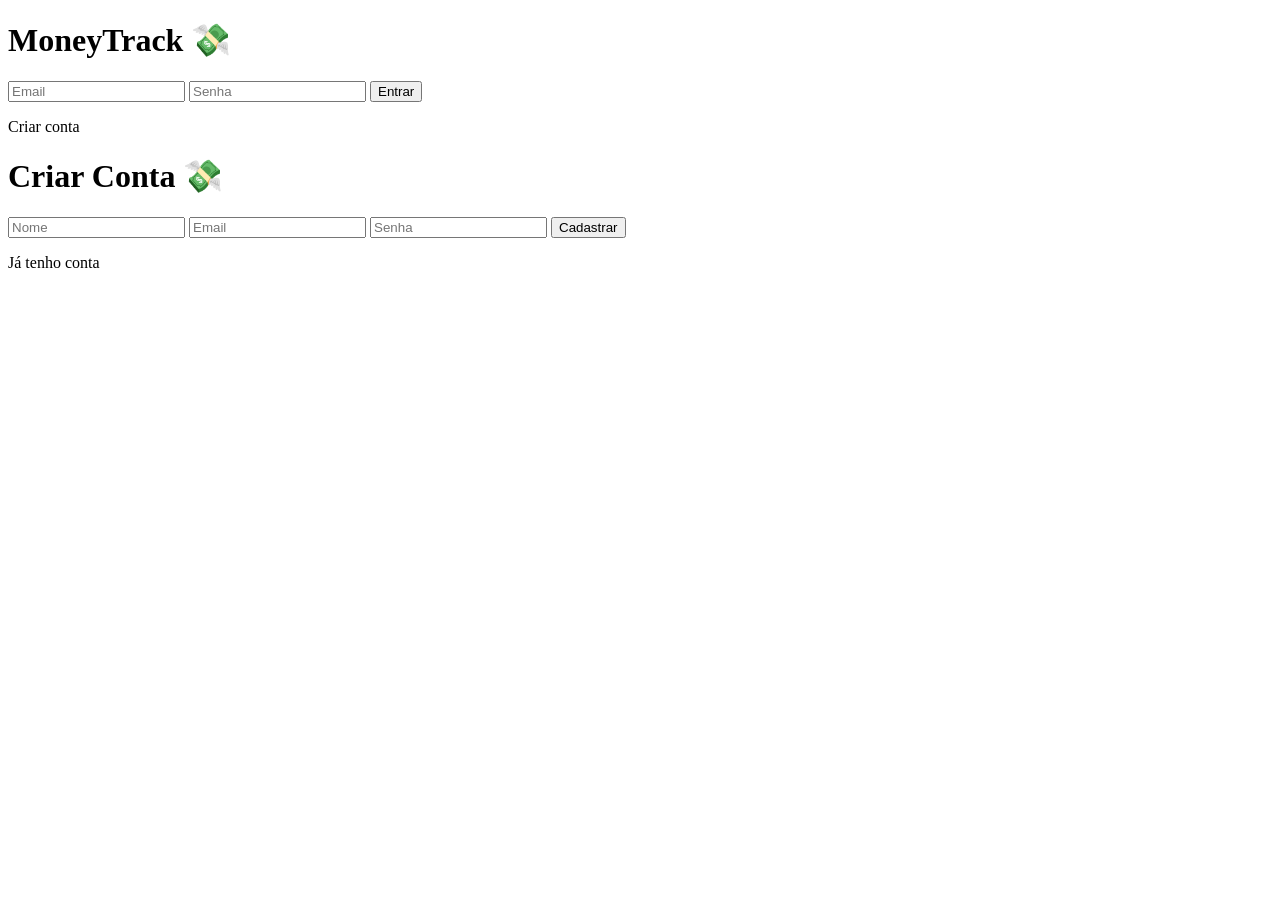
==== login.html @ 84abc12f "Create login.html" ====
<!DOCTYPE html>
<html lang="pt-BR">
<head>

    <meta charset="UTF-8">

    <meta name="viewport"
    content="width=device-width, initial-scale=1.0">

    <title>MoneyTrack Login</title>

    <link rel="stylesheet" href="style.css">

</head>
<body>

    <div class="login-container">

        <!-- LOGIN -->

        <div id="loginBox">

            <h1>MoneyTrack 💸</h1>

            <input
            type="email"
            id="email"
            placeholder="Email">

            <input
            type="password"
            id="senha"
            placeholder="Senha">

            <button onclick="fazerLogin()">
                Entrar
            </button>

            <p onclick="mostrarCadastro()"
            class="trocar">

                Criar conta

            </p>

        </div>

        <!-- CADASTRO -->

        <div id="cadastroBox">

            <h1>Criar Conta 💸</h1>

            <input
            type="text"
            id="nomeCadastro"
            placeholder="Nome">

            <input
            type="email"
            id="emailCadastro"
            placeholder="Email">

            <input
            type="password"
            id="senhaCadastro"
            placeholder="Senha">

            <button onclick="cadastrarNovoUsuario()">
                Cadastrar
            </button>

            <p onclick="mostrarLogin()"
            class="trocar">

                Já tenho conta

            </p>

        </div>

    </div>

    <script src="script.js"></script>

    <div id="popup"></div>

</body>
</html>
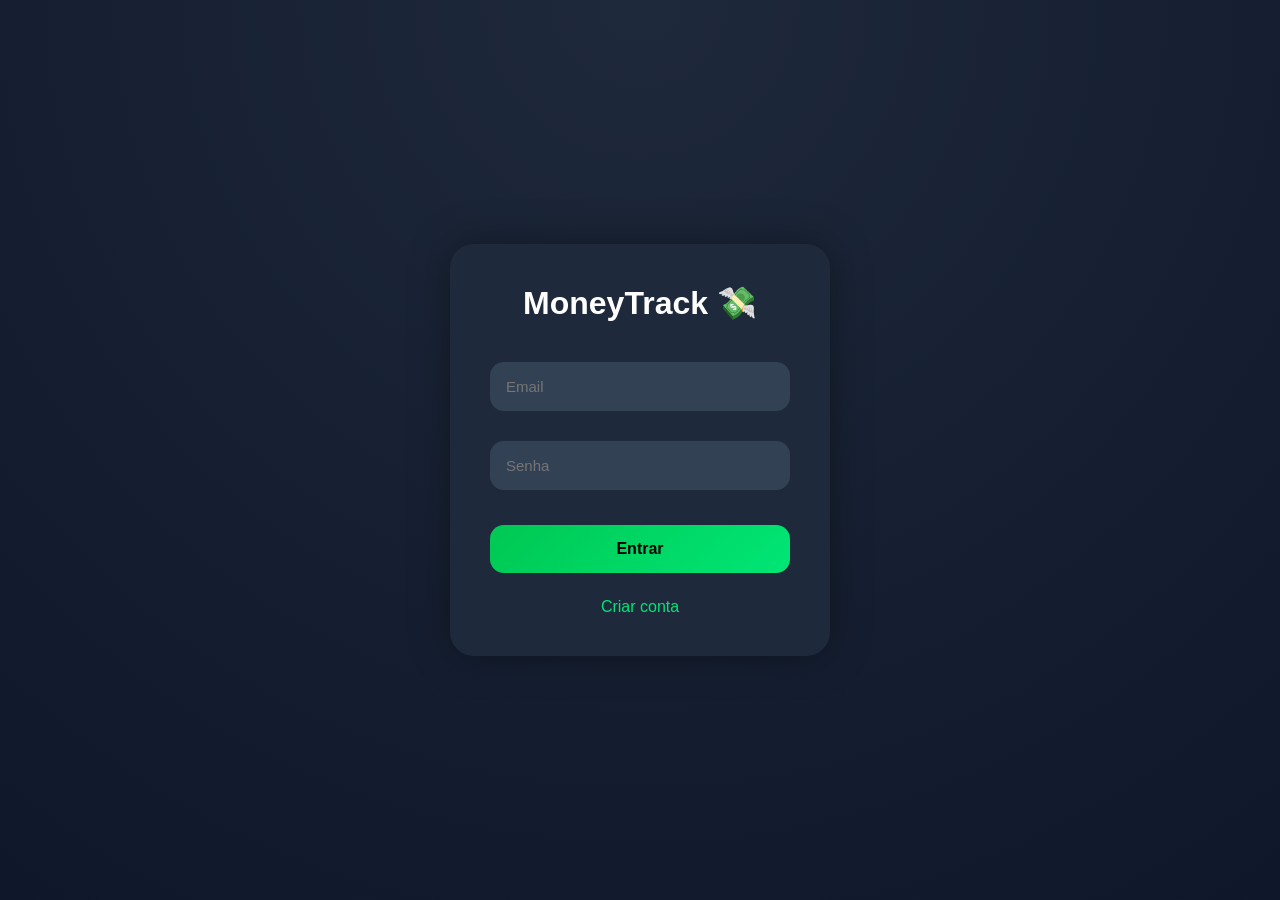
==== commit edba0a02: "Update login.html" ====
--- a/login.html
+++ b/login.html
@@ -1,89 +1,50 @@
 <!DOCTYPE html>
 <html lang="pt-BR">
 <head>
+    <meta charset="UTF-8">
+    <meta name="viewport" content="width=device-width, initial-scale=1.0">
+    <title>MoneyTrack Login</title>
+    <link rel="stylesheet" href="style.css">
+</head>
 
-    <meta charset="UTF-8">
-
-    <meta name="viewport"
-    content="width=device-width, initial-scale=1.0">
-
-    <title>MoneyTrack Login</title>
-
-    <link rel="stylesheet" href="style.css">
-
-</head>
-<body>
+<body class="login">
 
     <div class="login-container">
 
-        <!-- LOGIN -->
-
         <div id="loginBox">
-
             <h1>MoneyTrack 💸</h1>
 
-            <input
-            type="email"
-            id="email"
-            placeholder="Email">
+            <input type="email" id="email" placeholder="Email">
+            <input type="password" id="senha" placeholder="Senha">
 
-            <input
-            type="password"
-            id="senha"
-            placeholder="Senha">
+            <button onclick="fazerLogin()">Entrar</button>
 
-            <button onclick="fazerLogin()">
-                Entrar
-            </button>
-
-            <p onclick="mostrarCadastro()"
-            class="trocar">
-
+            <p onclick="mostrarCadastro()" class="trocar">
                 Criar conta
-
             </p>
-
         </div>
 
-        <!-- CADASTRO -->
-
         <div id="cadastroBox">
-
             <h1>Criar Conta 💸</h1>
 
-            <input
-            type="text"
-            id="nomeCadastro"
-            placeholder="Nome">
-
-            <input
-            type="email"
-            id="emailCadastro"
-            placeholder="Email">
-
-            <input
-            type="password"
-            id="senhaCadastro"
-            placeholder="Senha">
+            <input type="text" id="nomeCadastro" placeholder="Nome">
+            <input type="email" id="emailCadastro" placeholder="Email">
+            <input type="password" id="senhaCadastro" placeholder="Senha">
 
             <button onclick="cadastrarNovoUsuario()">
                 Cadastrar
             </button>
 
-            <p onclick="mostrarLogin()"
-            class="trocar">
-
+            <p onclick="mostrarLogin()" class="trocar">
                 Já tenho conta
-
             </p>
-
         </div>
 
     </div>
 
+    <div id="popup"></div>
+
     <script src="script.js"></script>
-
-    <div id="popup"></div>
 
 </body>
 </html>
--- a/style.css
+++ b/style.css
@@ -0,0 +1,822 @@
+*{
+
+    margin: 0;
+    padding: 0;
+    box-sizing: border-box;
+
+}
+
+body{
+
+    background: #0f172a;
+    color: white;
+    font-family: Arial, sans-serif;
+
+}
+
+/* LAYOUT */
+
+.layout{
+
+    display: flex;
+
+}
+
+/* SIDEBAR */
+
+.sidebar{
+
+    width: 220px;
+    height: 100vh;
+
+    background: #111827;
+
+    border-right:
+    1px solid rgba(255,255,255,0.05);
+
+    padding: 30px 20px;
+
+    position: fixed;
+
+    left: 0;
+    top: 0;
+
+    display: flex;
+    flex-direction: column;
+    justify-content: flex-start;
+
+}
+
+.logo {
+    font-size: 24px;
+    margin-bottom: 30px;
+    font-weight: 800;
+    color: #c5f7df;
+}
+
+/* PERFIL SIDEBAR */
+
+.perfil-sidebar{
+
+    display: flex;
+    align-items: center;
+
+    gap: 15px;
+
+    margin-bottom: 40px;
+
+}
+
+.foto-perfil{
+
+    width: 55px;
+    height: 55px;
+
+    border-radius: 50%;
+
+    background: linear-gradient(
+        135deg,
+        #00c853,
+        #00e676
+    );
+
+    color: black;
+
+    display: flex;
+    align-items: center;
+    justify-content: center;
+
+    font-size: 24px;
+    font-weight: bold;
+
+}
+
+/* MENU */
+
+.sidebar ul{
+
+    list-style: none;
+    margin-top: 30px;
+
+}
+
+.sidebar li{
+
+    padding: 15px;
+    border-radius: 12px;
+
+    margin-bottom: 10px;
+
+    cursor: pointer;
+
+    transition: 0.3s;
+
+    color: #d1d5db;
+
+}
+
+.sidebar li:hover{
+
+    background: #1f2937;
+
+    transform: translateX(5px);
+
+    color: white;
+
+}
+
+/* CONTEÚDO */
+
+.conteudo{
+
+    margin-left: 220px;
+
+    width: calc(100% - 220px);
+
+    padding: 35px;
+
+}
+
+/* TOPO */
+
+.topo-dashboard{
+
+    margin-bottom: 35px;
+
+}
+
+.titulo-dashboard{
+
+    font-size: 48px;
+
+    font-weight: bold;
+
+}
+
+.subtitulo{
+
+    color: #9ca3af;
+
+    margin-top: 10px;
+
+    font-size: 18px;
+
+}
+
+/* CARDS */
+
+.cards{
+
+    display: flex;
+
+    gap: 20px;
+
+    flex-wrap: wrap;
+
+}
+
+/* CARD BASE */
+
+.card{
+
+    background: #1e293b;
+
+    padding: 25px;
+
+    border-radius: 20px;
+
+    box-shadow:
+    0 0 30px rgba(0,0,0,0.25);
+
+    transition: 0.3s;
+
+}
+
+.card:hover{
+
+    transform: translateY(-5px);
+
+}
+
+/* SALDO */
+
+.saldo-card{
+
+    flex: 1;
+
+    min-width: 350px;
+
+    background: linear-gradient(
+        135deg,
+        #00c853,
+        #00e676
+    );
+
+    color: black;
+
+}
+
+.saldo-card h1{
+
+    font-size: 50px;
+
+    margin-top: 10px;
+
+}
+
+/* RECEITA */
+
+.receita-card{
+
+    width: 240px;
+
+    border-left:
+    5px solid #00e676;
+
+}
+
+/* DESPESA */
+
+.despesa-card{
+
+    width: 240px;
+
+    border-left:
+    5px solid #ff5252;
+
+}
+
+/* SEÇÕES */
+
+.ultimas-transacoes,
+.nova-transacao,
+.lista-transacoes,
+.perfil-container{
+
+    margin-top: 35px;
+
+    background: #1e293b;
+
+    padding: 25px;
+
+    border-radius: 20px;
+
+}
+
+/* TÍTULOS */
+
+.titulo-secao{
+
+    margin-bottom: 20px;
+
+}
+
+/* INPUTS */
+
+.inputs{
+
+    display: flex;
+
+    flex-wrap: wrap;
+
+    gap: 15px;
+
+    margin-top: 20px;
+
+}
+
+input,
+select{
+
+    background: #334155;
+
+    border: none;
+
+    color: white;
+
+    padding: 14px;
+
+    border-radius: 12px;
+
+    min-width: 220px;
+
+    outline: none;
+
+}
+
+/* BOTÕES */
+
+button{
+
+    background: linear-gradient(
+        135deg,
+        #00c853,
+        #00e676
+    );
+
+    color: black;
+
+    border: none;
+
+    padding: 14px 22px;
+
+    border-radius: 12px;
+
+    font-weight: bold;
+
+    cursor: pointer;
+
+    transition: 0.3s;
+
+}
+
+button:hover{
+
+    transform: scale(1.05);
+
+}
+
+/* TRANSAÇÃO */
+
+.transacao{
+
+    background: #334155;
+
+    padding: 18px;
+
+    border-radius: 14px;
+
+    margin-top: 15px;
+
+    display: flex;
+
+    justify-content: space-between;
+
+    align-items: center;
+
+    transition: 0.3s;
+
+}
+
+.transacao:hover{
+
+    background: #475569;
+
+}
+
+/* TEXTOS */
+
+.receita-texto{
+
+    color: #00e676;
+
+    font-weight: bold;
+
+}
+
+.despesa-texto{
+
+    color: #ff5252;
+
+    font-weight: bold;
+
+}
+
+/* PERFIL */
+
+.perfil-topo{
+
+    display: flex;
+
+    align-items: center;
+
+    gap: 25px;
+
+}
+
+.foto-grande{
+
+    width: 90px;
+    height: 90px;
+
+    border-radius: 50%;
+
+    background: linear-gradient(
+        135deg,
+        #00c853,
+        #00e676
+    );
+
+    color: black;
+
+    display: flex;
+    align-items: center;
+    justify-content: center;
+
+    font-size: 42px;
+
+}
+
+
+
+/* LOGIN */
+
+
+
+#cadastroBox{
+
+    display: none;
+
+}
+
+.trocar{
+
+    margin-top: 20px;
+
+    text-align: center;
+
+    color: #00e676;
+
+    cursor: pointer;
+
+}
+/* LOGIN */
+
+.login-container{
+
+    width: 380px;
+
+    margin: 80px auto;
+
+    background: #1e293b;
+
+    padding: 40px;
+
+    border-radius: 24px;
+
+    box-shadow:
+    0 0 40px rgba(0,0,0,0.35);
+
+}
+
+.login-container h1,
+.login-container h2{
+
+    margin-bottom: 25px;
+
+    text-align: center;
+
+}
+
+/* INPUTS LOGIN */
+
+.login-container input{
+
+    width: 100%;
+
+    margin-top: 15px;
+
+    margin-bottom: 15px;
+
+    padding: 15px;
+
+    background: #334155;
+
+    border: 1px solid transparent;
+
+    border-radius: 14px;
+
+    color: white;
+
+    font-size: 15px;
+
+    transition: 0.3s;
+
+}
+
+.login-container input:focus{
+
+    border-color: #00e676;
+
+    box-shadow:
+    0 0 10px rgba(0,230,118,0.3);
+
+}
+
+/* BOTÃO LOGIN */
+
+.login-container button{
+
+    width: 100%;
+
+    margin-top: 20px;
+
+    padding: 15px;
+
+    font-size: 16px;
+
+    border-radius: 14px;
+
+}
+
+/* TEXTO TROCAR */
+
+.trocar{
+
+    margin-top: 25px;
+
+    text-align: center;
+
+    color: #00e676;
+
+    cursor: pointer;
+
+    transition: 0.3s;
+
+}
+
+.trocar:hover{
+
+    opacity: 0.8;
+
+}
+/* POPUP */
+
+#popup{
+
+    position: fixed;
+
+    top: 30px;
+
+    right: 30px;
+
+    background: #00e676;
+
+    color: black;
+
+    padding: 18px 25px;
+
+    border-radius: 14px;
+
+    font-weight: bold;
+
+    box-shadow:
+    0 0 20px rgba(0,0,0,0.3);
+
+    opacity: 0;
+
+    transform: translateY(-20px);
+
+    transition: 0.4s;
+
+    z-index: 999;
+
+}
+
+#popup.mostrar{
+
+    opacity: 1;
+
+    transform: translateY(0);
+
+}
+/* MODAL */
+
+.modal-conteudo{
+
+    background: #1f2937;
+
+    padding: 30px;
+
+    border-radius: 20px;
+
+    width: 400px;
+
+}
+
+.modal-conteudo h2{
+
+    margin-bottom: 20px;
+
+}
+
+.botoes-modal{
+
+    display: flex;
+
+    gap: 10px;
+
+    margin-top: 20px;
+
+}
+.botao-editar{
+
+    margin-top: 40px;
+
+    display: inline-block;
+
+}
+.grafico-area{
+
+    margin-top: 35px;
+
+    background: #1e293b;
+
+    padding: 25px;
+
+    border-radius: 20px;
+
+    height: 350px;
+
+}
+/* MODAL */
+
+.modal{
+
+    position: fixed;
+
+    top: 0;
+    left: 0;
+
+    width: 100%;
+    height: 100%;
+
+    background: rgba(0,0,0,0.7);
+
+    display: none;
+
+    justify-content: center;
+    align-items: center;
+
+    z-index: 999;
+
+}
+
+.modal-conteudo{
+
+    background: #1f2937;
+
+    padding: 30px;
+
+    border-radius: 18px;
+
+    width: 400px;
+
+    display: flex;
+
+    flex-direction: column;
+
+    gap: 15px;
+
+}
+
+.modal-botoes{
+
+    display: flex;
+
+    gap: 10px;
+
+    margin-top: 10px;
+
+}
+
+.botao-cancelar{
+
+    background: #ff5252;
+
+    color: white;
+
+}
+.lista-metas{
+
+    display: flex;
+
+    flex-wrap: wrap;
+
+    gap: 20px;
+
+    margin-top: 25px;
+
+}
+
+.card-meta{
+
+    background: #1e1e1e;
+
+    border-radius: 18px;
+
+    padding: 20px;
+
+    width: 280px;
+
+    box-shadow: 0 0 20px rgba(0,0,0,0.3);
+
+    border: 1px solid #2d2d2d;
+
+}
+
+.card-meta h2{
+
+    color: white;
+
+    margin-bottom: 10px;
+
+}
+
+.card-meta p{
+
+    color: #00e676;
+
+    font-size: 22px;
+
+    font-weight: bold;
+
+    margin-bottom: 10px;
+
+}
+
+.card-meta small{
+
+    color: #aaa;
+
+}
+
+.botoes-meta{
+
+    display: flex;
+
+    gap: 10px;
+
+    margin-top: 20px;
+
+}
+
+.botoes-meta button{
+
+    flex: 1;
+
+    border: none;
+
+    padding: 10px;
+
+    border-radius: 10px;
+
+    cursor: pointer;
+
+    font-weight: bold;
+
+}
+
+.botao-editar-meta{
+
+    background: #2196f3;
+
+    color: white;
+
+}
+
+.botao-excluir-meta{
+
+    background: #ff5252;
+
+    color: white;
+
+}
+.filtros {
+    display: flex;
+    gap: 10px;
+    margin-bottom: 15px;
+}
+
+.filtros select,
+.filtros input {
+    padding: 8px;
+}
+body.login {
+    background: radial-gradient(circle at top, #1e293b, #0f172a);
+}
+.login-container {
+    animation: aparecer 0.6s ease;
+}
+
+@keyframes aparecer {
+    from {
+        opacity: 0;
+        transform: translateY(20px);
+    }
+    to {
+        opacity: 1;
+        transform: translateY(0);
+    }
+}
+body.login .layout,
+body.login .sidebar,
+body.login .conteudo {
+    display: none !important;
+}
+body.login {
+    height: 100vh;
+    display: flex;
+    justify-content: center;
+    align-items: center;
+}
